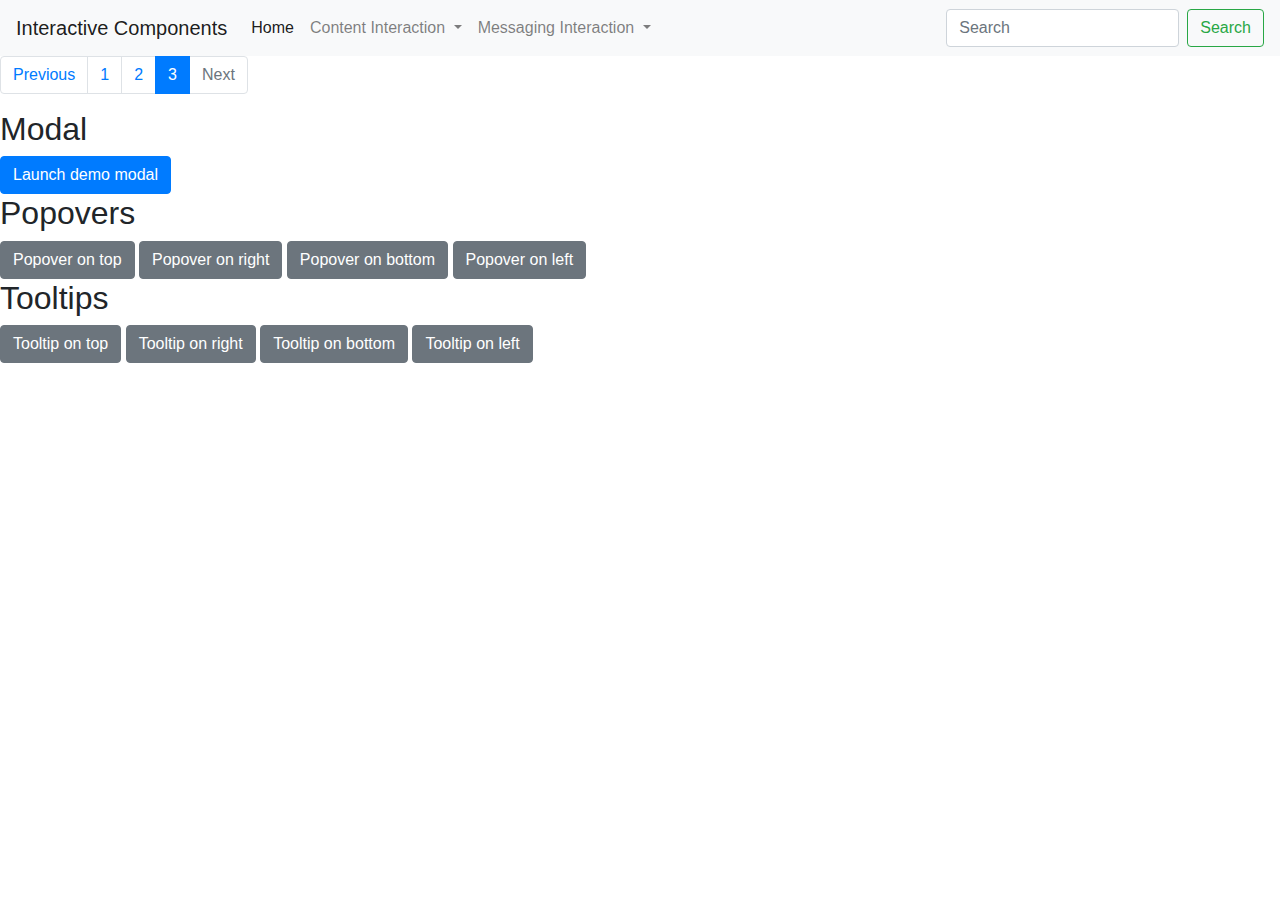
==== pagethree.html @ 69811f1d "files added" ====
<!doctype html>
<html lang="en">
  <head>
    <!-- Required meta tags -->
    <meta charset="utf-8">
    <meta name="viewport" content="width=device-width, initial-scale=1, shrink-to-fit=no">

    <!-- Bootstrap CSS -->
    <link rel="stylesheet" href="https://maxcdn.bootstrapcdn.com/bootstrap/4.0.0/css/bootstrap.min.css" integrity="sha384-Gn5384xqQ1aoWXA+058RXPxPg6fy4IWvTNh0E263XmFcJlSAwiGgFAW/dAiS6JXm" crossorigin="anonymous">

    <title>Page Three</title>
  </head>
  <body>
        <nav class="navbar navbar-expand-lg navbar-light bg-light">
                <a class="navbar-brand" href="#">Interactive Components</a>
                <button class="navbar-toggler" type="button" data-toggle="collapse" data-target="#navbarSupportedContent" aria-controls="navbarSupportedContent" aria-expanded="false" aria-label="Toggle navigation">
                  <span class="navbar-toggler-icon"></span>
                </button>
              
                <div class="collapse navbar-collapse" id="navbarSupportedContent">
                  <ul class="navbar-nav mr-auto">
                    <li class="nav-item active">
                      <a class="nav-link" href="index.html">Home <span class="sr-only">(current)</span></a>
                    </li>
                    <li class="nav-item dropdown">
                        <a class="nav-link dropdown-toggle" href="#" id="navbarDropdown" role="button" data-toggle="dropdown" aria-haspopup="true" aria-expanded="false">
                          Content Interaction
                        </a>
                        <div class="dropdown-menu" aria-labelledby="navbarDropdown">
                          <a class="dropdown-item" href="./pagetwo.html#carousel-id">Carousel</a>
                          <a class="dropdown-item" href="./pagetwo.html#dropdown-id">Dropdown</a>
                          <a class="dropdown-item" href="./pagetwo.html#collapse-id">Collapse</a>
                        </div>
                    
                    <li class="nav-item dropdown">
                      <a class="nav-link dropdown-toggle" href="#" id="navbarDropdown" role="button" data-toggle="dropdown" aria-haspopup="true" aria-expanded="false">
                        Messaging Interaction
                      </a>
                      <div class="dropdown-menu" aria-labelledby="navbarDropdown">
                        <a class="dropdown-item" href="./pagethree.html#modal-id">Modal</a>
                        <a class="dropdown-item" href="./pagethree.html#popovers-id">Popovers</a>
                        <a class="dropdown-item" href="./pagethree.html#tooltips-id">Tooltips</a>
                      </div>
                    </li>
                    
                  </ul>
                  <form class="form-inline my-2 my-lg-0">
                    <input class="form-control mr-sm-2" type="search" placeholder="Search" aria-label="Search">
                    <a class="btn btn-outline-success my-2 my-sm-0" type="submit" href="search.html">Search</a>
                  </form>
                </div>
              </nav>

              <nav aria-label="...">
                    <ul class="pagination">
                      <li class="page-item">
                        <a class="page-link" href="pagetwo.html" tabindex="-1">Previous</a>
                      </li>
                      <li class="page-item"><a class="page-link" href="index.html">1</a></li>
                      <li class="page-item ">
                        <a class="page-link" href="pagetwo.html">2</a>
                      </li>
                      <li class="page-item active"><a class="page-link" href="pagethree.html">3<span class="sr-only">(current)</span></a></li>
                      <li class="page-item disabled">
                        <a class="page-link" href="#">Next</a>
                      </li>
                    </ul>
                  </nav>

                  <div id="modal-id">
                      <h2>Modal</h2>
                      <!-- Button trigger modal -->
                    <button type="button" class="btn btn-primary" data-toggle="modal" data-target="#exampleModal">
                    Launch demo modal
                    </button>
      
                    <!-- Modal -->
                    <div class="modal fade" id="exampleModal" tabindex="-1" role="dialog" aria-labelledby="exampleModalLabel" aria-hidden="true">
                    <div class="modal-dialog" role="document">
                    <div class="modal-content">
                    <div class="modal-header">
                    <h5 class="modal-title" id="exampleModalLabel">Modal title</h5>
                    <button type="button" class="close" data-dismiss="modal" aria-label="Close">
                    <span aria-hidden="true">&times;</span>
                    </button>
                    </div>
                    <div class="modal-body">
                    ...
                    </div>
                    <div class="modal-footer">
                    <button type="button" class="btn btn-secondary" data-dismiss="modal">Close</button>
                    <button type="button" class="btn btn-primary">Save changes</button>
                    </div>
                    </div>
                    </div>
                    </div>
                  </div>

                  <div id="popovers-id">
                      <h2>Popovers</h2>
                      <button type="button" class="btn btn-secondary" data-container="body" data-toggle="popover" data-placement="top" data-content="Vivamus sagittis lacus vel augue laoreet rutrum faucibus.">
                            Popover on top
                          </button>
                          
                          <button type="button" class="btn btn-secondary" data-container="body" data-toggle="popover" data-placement="right" data-content="Vivamus sagittis lacus vel augue laoreet rutrum faucibus.">
                            Popover on right
                          </button>
                          
                          <button type="button" class="btn btn-secondary" data-container="body" data-toggle="popover" data-placement="bottom" data-content="Vivamus
                          sagittis lacus vel augue laoreet rutrum faucibus.">
                            Popover on bottom
                          </button>
                          
                          <button type="button" class="btn btn-secondary" data-container="body" data-toggle="popover" data-placement="left" data-content="Vivamus sagittis lacus vel augue laoreet rutrum faucibus.">
                            Popover on left
                          </button>
                  </div>

                  <div id="tooltips-id">
                      <h2>Tooltips</h2>
                      <button type="button" class="btn btn-secondary" data-toggle="tooltip" data-placement="top" title="Tooltip on top">
                            Tooltip on top
                          </button>
                          <button type="button" class="btn btn-secondary" data-toggle="tooltip" data-placement="right" title="Tooltip on right">
                            Tooltip on right
                          </button>
                          <button type="button" class="btn btn-secondary" data-toggle="tooltip" data-placement="bottom" title="Tooltip on bottom">
                            Tooltip on bottom
                          </button>
                          <button type="button" class="btn btn-secondary" data-toggle="tooltip" data-placement="left" title="Tooltip on left">
                            Tooltip on left
                          </button>
                  </div>

                  

    <!-- Optional JavaScript -->
    <!-- jQuery first, then Popper.js, then Bootstrap JS -->
    <script src="https://code.jquery.com/jquery-3.2.1.slim.min.js" integrity="sha384-KJ3o2DKtIkvYIK3UENzmM7KCkRr/rE9/Qpg6aAZGJwFDMVNA/GpGFF93hXpG5KkN" crossorigin="anonymous"></script>
    <script src="https://cdnjs.cloudflare.com/ajax/libs/popper.js/1.12.9/umd/popper.min.js" integrity="sha384-ApNbgh9B+Y1QKtv3Rn7W3mgPxhU9K/ScQsAP7hUibX39j7fakFPskvXusvfa0b4Q" crossorigin="anonymous"></script>
    <script src="https://maxcdn.bootstrapcdn.com/bootstrap/4.0.0/js/bootstrap.min.js" integrity="sha384-JZR6Spejh4U02d8jOt6vLEHfe/JQGiRRSQQxSfFWpi1MquVdAyjUar5+76PVCmYl" crossorigin="anonymous"></script>
    <script>
        $(function () {
            $('[data-toggle="popover"]').popover()
        })
    </script>
    <script>
        $(function () {
            $('[data-toggle="tooltip"]').tooltip()
        })
    </script>
    
  </body>
</html>
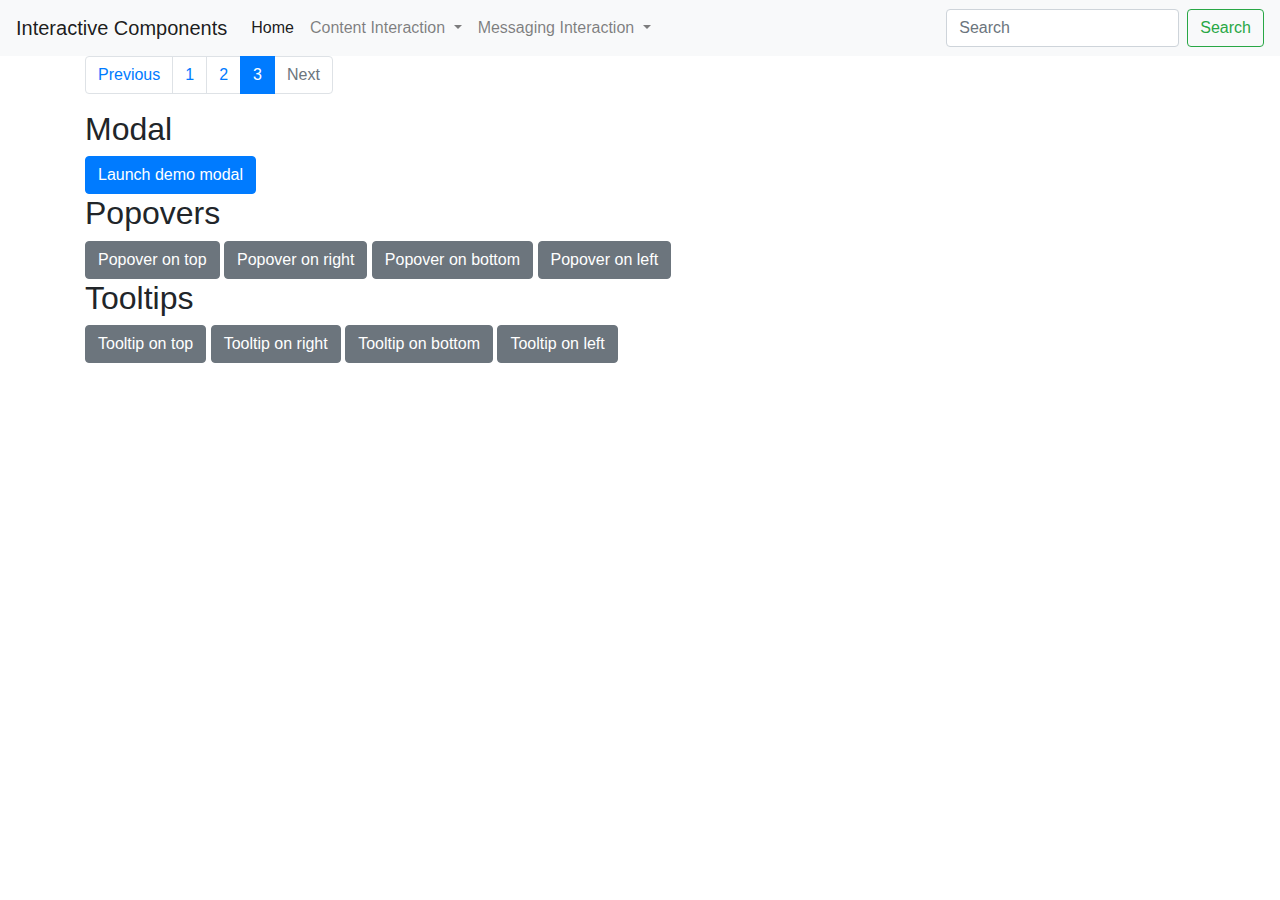
==== commit bb18ac56: "container" ====
--- a/pagethree.html
+++ b/pagethree.html
@@ -8,6 +8,7 @@
     <!-- Bootstrap CSS -->
     <link rel="stylesheet" href="https://maxcdn.bootstrapcdn.com/bootstrap/4.0.0/css/bootstrap.min.css" integrity="sha384-Gn5384xqQ1aoWXA+058RXPxPg6fy4IWvTNh0E263XmFcJlSAwiGgFAW/dAiS6JXm" crossorigin="anonymous">
 
+    <link rel="stylesheet" href="style.css">
     <title>Page Three</title>
   </head>
   <body>
@@ -44,93 +45,97 @@
                     </li>
                     
                   </ul>
-                  <form class="form-inline my-2 my-lg-0">
+                  <form class="form-inline my-2 my-lg-0" action="search.html">
                     <input class="form-control mr-sm-2" type="search" placeholder="Search" aria-label="Search">
-                    <a class="btn btn-outline-success my-2 my-sm-0" type="submit" href="search.html">Search</a>
+                    <button class="btn btn-outline-success my-2 my-sm-0" type="submit">Search</button>
                   </form>
                 </div>
               </nav>
+              
+              <div class="container">
+                <nav aria-label="...">
+                  <ul class="pagination">
+                    <li class="page-item">
+                      <a class="page-link" href="pagetwo.html" tabindex="-1">Previous</a>
+                    </li>
+                    <li class="page-item"><a class="page-link" href="index.html">1</a></li>
+                    <li class="page-item ">
+                      <a class="page-link" href="pagetwo.html">2</a>
+                    </li>
+                    <li class="page-item active"><a class="page-link" href="pagethree.html">3<span class="sr-only">(current)</span></a></li>
+                    <li class="page-item disabled">
+                      <a class="page-link" href="#">Next</a>
+                    </li>
+                  </ul>
+                </nav>
 
-              <nav aria-label="...">
-                    <ul class="pagination">
-                      <li class="page-item">
-                        <a class="page-link" href="pagetwo.html" tabindex="-1">Previous</a>
-                      </li>
-                      <li class="page-item"><a class="page-link" href="index.html">1</a></li>
-                      <li class="page-item ">
-                        <a class="page-link" href="pagetwo.html">2</a>
-                      </li>
-                      <li class="page-item active"><a class="page-link" href="pagethree.html">3<span class="sr-only">(current)</span></a></li>
-                      <li class="page-item disabled">
-                        <a class="page-link" href="#">Next</a>
-                      </li>
-                    </ul>
-                  </nav>
+                <div id="modal-id">
+                    <h2>Modal</h2>
+                    <!-- Button trigger modal -->
+                  <button type="button" class="btn btn-primary" data-toggle="modal" data-target="#exampleModal">
+                  Launch demo modal
+                  </button>
+    
+                  <!-- Modal -->
+                  <div class="modal fade" id="exampleModal" tabindex="-1" role="dialog" aria-labelledby="exampleModalLabel" aria-hidden="true">
+                  <div class="modal-dialog" role="document">
+                  <div class="modal-content">
+                  <div class="modal-header">
+                  <h5 class="modal-title" id="exampleModalLabel">Modal title</h5>
+                  <button type="button" class="close" data-dismiss="modal" aria-label="Close">
+                  <span aria-hidden="true">&times;</span>
+                  </button>
+                  </div>
+                  <div class="modal-body">
+                  ...
+                  </div>
+                  <div class="modal-footer">
+                  <button type="button" class="btn btn-secondary" data-dismiss="modal">Close</button>
+                  <button type="button" class="btn btn-primary">Save changes</button>
+                  </div>
+                  </div>
+                  </div>
+                  </div>
+                </div>
 
-                  <div id="modal-id">
-                      <h2>Modal</h2>
-                      <!-- Button trigger modal -->
-                    <button type="button" class="btn btn-primary" data-toggle="modal" data-target="#exampleModal">
-                    Launch demo modal
-                    </button>
-      
-                    <!-- Modal -->
-                    <div class="modal fade" id="exampleModal" tabindex="-1" role="dialog" aria-labelledby="exampleModalLabel" aria-hidden="true">
-                    <div class="modal-dialog" role="document">
-                    <div class="modal-content">
-                    <div class="modal-header">
-                    <h5 class="modal-title" id="exampleModalLabel">Modal title</h5>
-                    <button type="button" class="close" data-dismiss="modal" aria-label="Close">
-                    <span aria-hidden="true">&times;</span>
-                    </button>
-                    </div>
-                    <div class="modal-body">
-                    ...
-                    </div>
-                    <div class="modal-footer">
-                    <button type="button" class="btn btn-secondary" data-dismiss="modal">Close</button>
-                    <button type="button" class="btn btn-primary">Save changes</button>
-                    </div>
-                    </div>
-                    </div>
-                    </div>
-                  </div>
+                <div id="popovers-id">
+                    <h2>Popovers</h2>
+                    <button type="button" class="btn btn-secondary" data-container="body" data-toggle="popover" data-placement="top" data-content="Vivamus sagittis lacus vel augue laoreet rutrum faucibus.">
+                          Popover on top
+                        </button>
+                        
+                        <button type="button" class="btn btn-secondary" data-container="body" data-toggle="popover" data-placement="right" data-content="Vivamus sagittis lacus vel augue laoreet rutrum faucibus.">
+                          Popover on right
+                        </button>
+                        
+                        <button type="button" class="btn btn-secondary" data-container="body" data-toggle="popover" data-placement="bottom" data-content="Vivamus
+                        sagittis lacus vel augue laoreet rutrum faucibus.">
+                          Popover on bottom
+                        </button>
+                        
+                        <button type="button" class="btn btn-secondary" data-container="body" data-toggle="popover" data-placement="left" data-content="Vivamus sagittis lacus vel augue laoreet rutrum faucibus.">
+                          Popover on left
+                        </button>
+                </div>
 
-                  <div id="popovers-id">
-                      <h2>Popovers</h2>
-                      <button type="button" class="btn btn-secondary" data-container="body" data-toggle="popover" data-placement="top" data-content="Vivamus sagittis lacus vel augue laoreet rutrum faucibus.">
-                            Popover on top
-                          </button>
-                          
-                          <button type="button" class="btn btn-secondary" data-container="body" data-toggle="popover" data-placement="right" data-content="Vivamus sagittis lacus vel augue laoreet rutrum faucibus.">
-                            Popover on right
-                          </button>
-                          
-                          <button type="button" class="btn btn-secondary" data-container="body" data-toggle="popover" data-placement="bottom" data-content="Vivamus
-                          sagittis lacus vel augue laoreet rutrum faucibus.">
-                            Popover on bottom
-                          </button>
-                          
-                          <button type="button" class="btn btn-secondary" data-container="body" data-toggle="popover" data-placement="left" data-content="Vivamus sagittis lacus vel augue laoreet rutrum faucibus.">
-                            Popover on left
-                          </button>
-                  </div>
+                <div id="tooltips-id">
+                    <h2>Tooltips</h2>
+                    <button type="button" class="btn btn-secondary" data-toggle="tooltip" data-placement="top" title="Tooltip on top">
+                          Tooltip on top
+                        </button>
+                        <button type="button" class="btn btn-secondary" data-toggle="tooltip" data-placement="right" title="Tooltip on right">
+                          Tooltip on right
+                        </button>
+                        <button type="button" class="btn btn-secondary" data-toggle="tooltip" data-placement="bottom" title="Tooltip on bottom">
+                          Tooltip on bottom
+                        </button>
+                        <button type="button" class="btn btn-secondary" data-toggle="tooltip" data-placement="left" title="Tooltip on left">
+                          Tooltip on left
+                        </button>
+                </div>
 
-                  <div id="tooltips-id">
-                      <h2>Tooltips</h2>
-                      <button type="button" class="btn btn-secondary" data-toggle="tooltip" data-placement="top" title="Tooltip on top">
-                            Tooltip on top
-                          </button>
-                          <button type="button" class="btn btn-secondary" data-toggle="tooltip" data-placement="right" title="Tooltip on right">
-                            Tooltip on right
-                          </button>
-                          <button type="button" class="btn btn-secondary" data-toggle="tooltip" data-placement="bottom" title="Tooltip on bottom">
-                            Tooltip on bottom
-                          </button>
-                          <button type="button" class="btn btn-secondary" data-toggle="tooltip" data-placement="left" title="Tooltip on left">
-                            Tooltip on left
-                          </button>
-                  </div>
+              </div>
+              
 
                   
 
